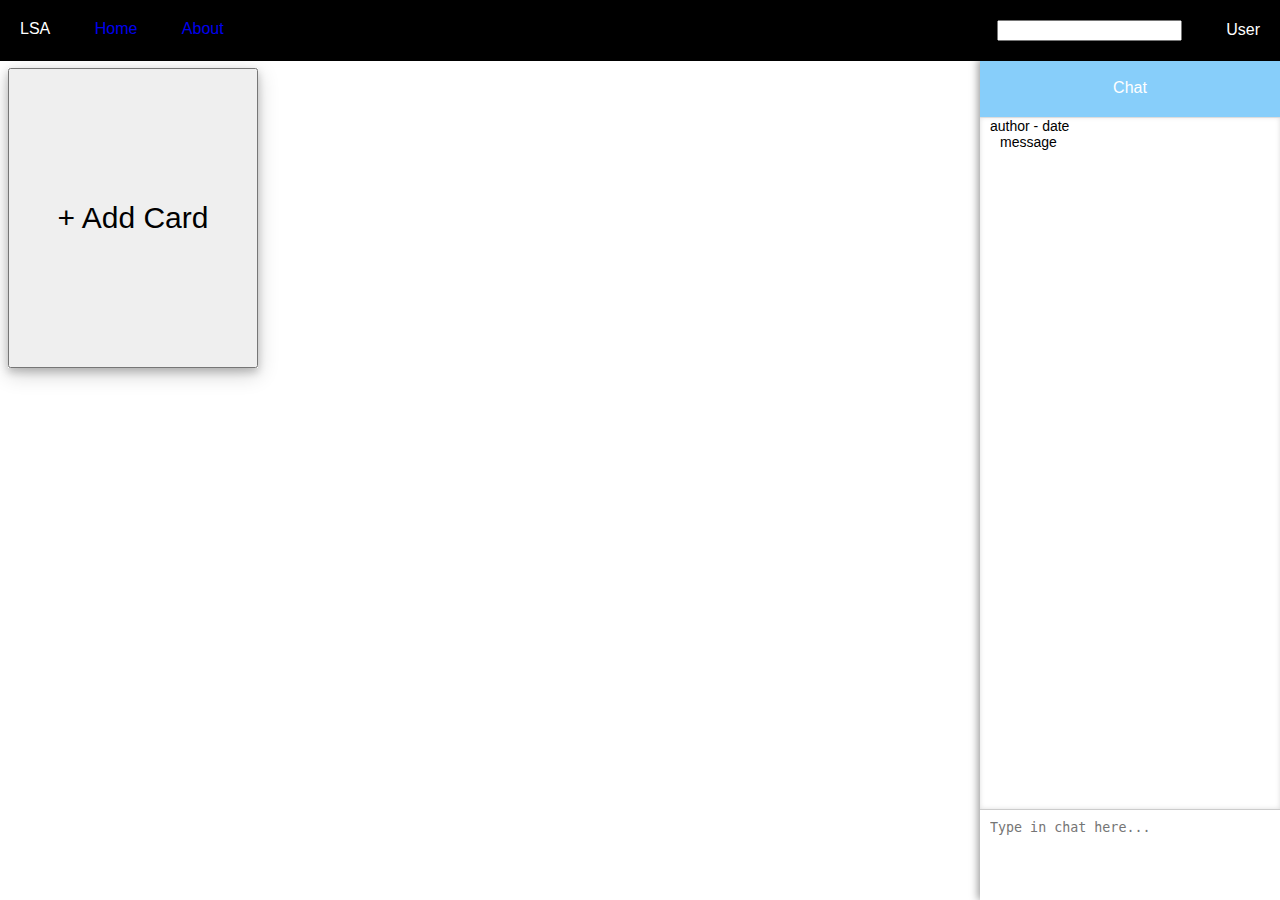
==== index.html @ 704b9f63 "cleaned up code" ====
<!DOCTYPE html>
<html lang="en">
<head>
    <meta charset="UTF-8">
    <title>Lazy Student App</title>
    <link rel="stylesheet" href="css/style.css">
    <script src="https://ajax.googleapis.com/ajax/libs/jquery/2.2.4/jquery.min.js"></script>
</head>
<body>

<!-- Navigation Bar !-->

<nav id="nav">
    <div>LSA</div>
    <div><a href="index.html">Home</a></div>
    <div><a href="about.html">About</a></div>
    <div id="nav_right">
        <div id="searchbar">
            <input></input>
        </div>
        <div id="user">User</div>
    </div>
</nav>

<!-- Main Container !-->

<div id="main_container">
    <div class="preview">
        <button id="add_card_btn">+ Add Card</button>
    </div>
</div>

<!-- Edit Card !-->

<div class="card hide" id="edit_card">
    <p class="card_date">Author on mm-dd-YYYY</p>
    <button class="cancel_button">X</button>
    <p class="title">
        <input id="new_card_title" placeholder="put title here..."></input>
    </p>
    <div class="card-tags">
        <ul>
            <li>Homework</li>
            <li>Science</li>
            <li>PE</li>
        </ul>
    </div>
    <div class="text_content_container">
        <textarea class="text_area" id="new_card_notes" placeholder="put notes here..."></textarea>
    </div>
    <button class="upload_button">UPLOAD FILE</button>
    <button id="save_button">Save</button>
</div>

<!-- Normal Card !-->

<div class="card hide">
    <p class="card_date">Author on mm-dd-YYYY</p>
    <button class="cancel_button">X</button>
    <p class="title">title</p>
    <div class="card-tags">
        <ul>
            <li>Homework</li>
            <li>Science</li>
            <li>PE</li>
        </ul>
    </div>
    <p class="text_content_container">
        text content
    </p>
    <div class="thumbnails-container">
        <div class="thumbnail"><img src="http://dummyimage.com/100x100/87CEFA/fff"></div>
        <div class="thumbnail"><img src="http://dummyimage.com/100x100/87CEFA/fff"></div>
        <div class="thumbnail"><img src="http://dummyimage.com/100x100/87CEFA/fff"></div>
        <div class="thumbnail"><img src="http://dummyimage.com/100x100/87CEFA/fff"></div>
        <div class="thumbnail"><img src="http://dummyimage.com/100x100/87CEFA/fff"></div>
        <div class="thumbnail"><img src="http://dummyimage.com/100x100/87CEFA/fff"></div>
        <div class="thumbnail"><img src="http://dummyimage.com/100x100/87CEFA/fff"></div>
    </div>
    <button class="download_button">Download</button>
</div>

<!-- Chat Side Bar !-->

<div id="chat_container" class="">
    <p id="chat_title">Chat</p>
    <div id="chat_middle_container">

        <div class="chat_message_container">
            <div class="chat_message_info">
                author - date
            </div>
            <div class="chat_message">
                message
            </div>
        </div>

    </div>

    <div id="chat_bottom_container">
        <div id="chat_textbox">
            <textarea id="chat_text_area" placeholder="Type in chat here..."></textarea>
        </div>
    </div>
</div>

<!--

<div class="preview hide">
    <p class="title">title</p>
    <div class="card-tags">
        <ul>
            <li>Homework</li>
            <li>Science</li>
            <li>PE</li>
        </ul>
    </div>
    <img src="http://dummyimage.com/250x220/87CEFA/fff">
    <div class="preview_date">mm-dd-yyyy</div>
</div>

!-->

<script src="script/javascript.js"></script>

</body>
</html>
---- css/style.css ----
a:link {
    text-decoration: none;
}

body {
    font-family: Arial;
    margin: 0;
}

.hide {
    display: none !important;
}

/* Navigation Bar */

nav {
    position: fixed;
    top: 0px;
    right: 0px;
    left: 0px;
    background-color: black;
    color: white;
    z-index: 10;
}

nav div {
    display: inline-block;
    padding: 20px;
    text-align: center;
}

#nav_right {
    float: right;
    padding: 0;
    margin: 0;
}

#searchbar {

}

#user {

}

nav div a:visited {
    color: white;
}

/* Main Container */

#main_container {
    margin-top: 61px;
    margin-right: 300px;
    padding: 0 5px;
}

#add_card_btn {
    width: 250px;
    height: 300px;
    outline: none;
    font-size: 30px;
}

/* Preview Card */

.preview {
    position: relative;
    display: inline-block;
    width: 250px;
    height: 300px;
    margin: 7px 3px;
    vertical-align: top;
    background-color: white;
    box-shadow: 0 4px 8px rgba(0, 0, 0, 0.2), 0 6px 20px rgba(0, 0, 0, 0.19);
    -moz-box-shadow: 0 4px 8px rgba(0, 0, 0, 0.2), 0 6px 20px rgba(0, 0, 0, 0.19);
    -webkit-box-shadow: 0 4px 8px rgba(0, 0, 0, 0.2), 0 6px 20px rgba(0, 0, 0, 0.19);
}

.preview_date {
    position: absolute;
    right: 0;
    bottom: 0;
    padding: 5px;
    background-color: rgba(0,0,0,0.2);
    color: #FFF;
}

.preview img {
    text-align: center;
    width: 250px;
    height: 220px;
}

/* Shared Card Properties */

.title {
    text-align: center;
    margin: 0;
    padding: 3px 0px;
    font-weight: bold;
    background-color: #e8e8e8;
}

.card-tags {
    display: inline-block;
    margin-top: 3px;
}

.card-tags ul {
    list-style-type: none;
    margin: 0;
    padding: 0;
}

.card-tags li {
    float: left;
    margin: 1px;
    padding: 5px 7px;
    background-color: #87CEFA;
    border-radius: 10px;
    color: white;
    box-shadow: 0 2px 4px rgba(0, 0, 0, 0.2);
    -moz-box-shadow: 0 2px 4px rgba(0, 0, 0, 0.2);
    -webkit-box-shadow: 0 2px 4px rgba(0, 0, 0, 0.2);
}

/* Edit Card & Normal Card */

.card {
    position: fixed;
    left: 50%;
    top: 50%;
    transform: translate(-50%, -50%);
    width: 500px;
    height: 600px;
    box-shadow: 0 4px 8px rgba(0, 0, 0, 0.2), 0 6px 20px rgba(0, 0, 0, 0.19);
    -moz-box-shadow: 0 4px 8px rgba(0, 0, 0, 0.2), 0 6px 20px rgba(0, 0, 0, 0.19);
    -webkit-box-shadow: 0 4px 8px rgba(0, 0, 0, 0.2), 0 6px 20px rgba(0, 0, 0, 0.19);
    background-color: #FFF;
    z-index: 10;
}

.card_date {
    text-align: right;
    margin: 0 25px 0 0 ;
    padding: 1px;
    background-color: #e8e8e8;
}

.text_content_container {
    margin: 0;
    padding: 10px;
    height: 300px;
    background: white;
    border: 1px solid #DDD;
    box-shadow: 0 0 5px #DDD inset;
    -moz-box-shadow: 0 0 5px #DDD inset;
    -webkit-box-shadow: 0 0 5px #DDD inset;
    color: #666;
}

.cancel_button {
    position: absolute;
    right: 0;
    top: 0;
    background-color: white;
    outline: none;
}

/* Edit Card */

.text_area {
    resize: none;
    padding: 0;
    width: 100%;
    height: 100%;
    border: 0;
    outline: none;
}

.upload_button {
    margin: 20px;
    padding: 10px 100px;
    outline: none;
    text-align: center;
}

#save_button {
    position: absolute;
    right: 25px;
    bottom: 25px;
    margin: 0;
    padding: 5px 50px;
    background-color: white;
    outline: none;
}

/* Normal Card */

.thumbnails-container {
    overflow-x: scroll;
    white-space: nowrap;
}

.thumbnail {
    display: inline-block;
    width: 100px;
    height: 100px;
    background-color: gray;
}

.download_button {
    position: absolute;
    right: 25px;
    bottom: 25px;
    margin: 0;
    padding: 5px;
    background-color: white;
    outline: none;
}

/* Chat Side Bar */

#chat_container {
    display: flex;
    flex-direction: column;
    position: fixed;
    right: 0;
    bottom: 0;
    top: 59px;
    width: 300px;
    box-shadow: -2px 0 8px rgba(0, 0, 0, 0.4);
    -moz-box-shadow: -2px 0 8px rgba(0, 0, 0, 0.4);
    -webkit-box-shadow: -2px 0 8px rgba(0, 0, 0, 0.4);
}

#chat_title {
    text-align: center;
    color: white;
    background-color: #87CEFA;
    margin: 0;
    padding: 20px;
}

#chat_middle_container {
    overflow-y: scroll;
    white-space: nowrap;
    flex: 1;
    background-color: white;
    box-shadow: 0 0 5px #DDD inset;
    -moz-box-shadow: 0 0 5px #DDD inset;
    -webkit-box-shadow: 0 0 5px #DDD inset;
}

.chat_message_container {
    height: 50px;
    border-top: 1px solid #DDD;
    margin: 0;
    padding: 0 10px;
    font-size: 14px;
}

.chat_message_info {
    margin: 0;
    padding: 0;
}

.chat_message {
    margin: 0;
    padding-left: 10px;
}

#chat_bottom_container {
    background-color: white;
    border-top: 1px solid #CCC;
    padding: 10px;
}

#chat_textbox {
    height: 70px;
}

#chat_text_area {
    resize: none;
    padding: 0;
    width: 100%;
    height: 100%;
    border: 0;
    outline: none;
}
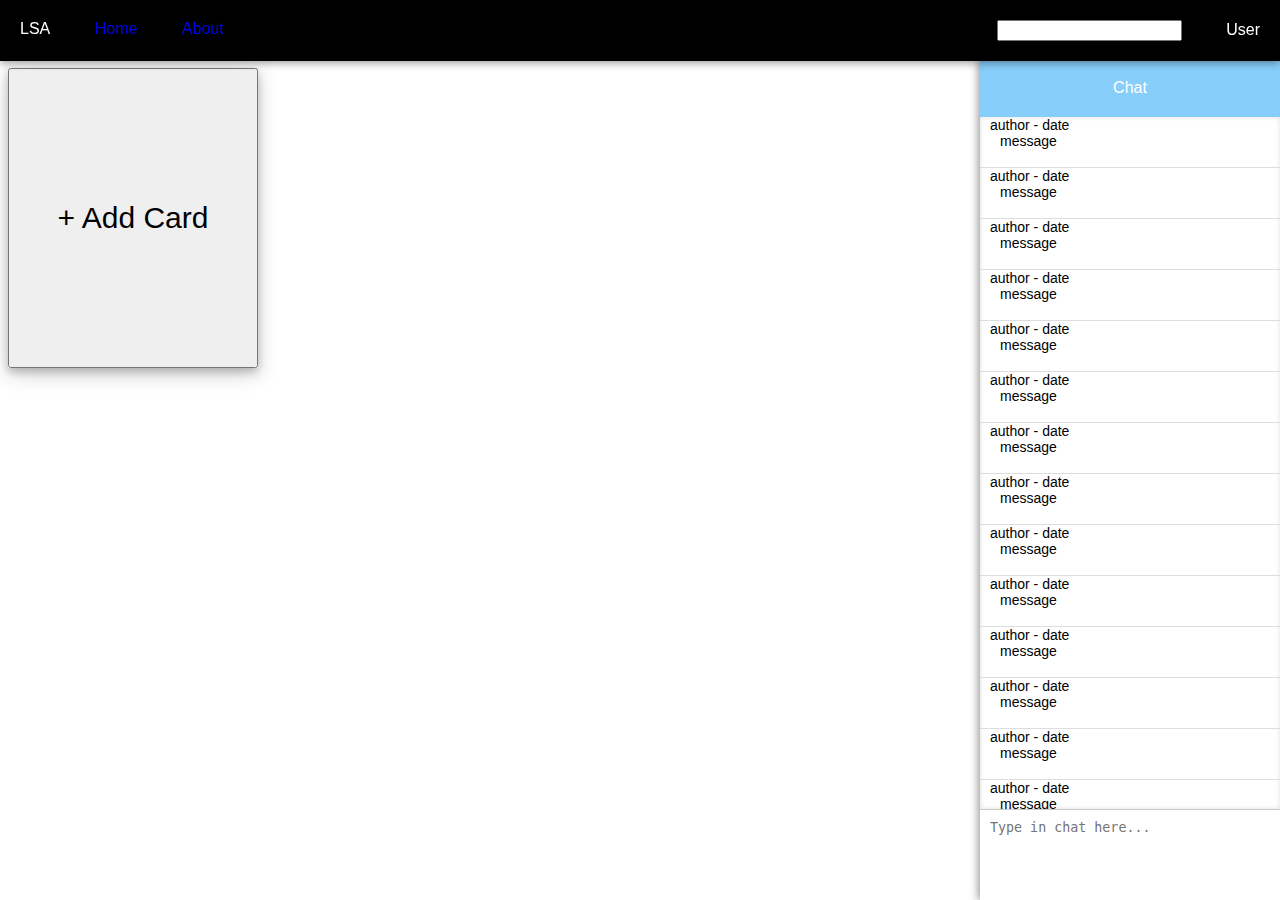
==== commit 047297ee: "added title to preview cards" ====
--- a/index.html
+++ b/index.html
@@ -94,6 +94,27 @@
                 message
             </div>
         </div>
+        
+        <div class="chat_message_container"><div class="chat_message_info">author - date</div><div class="chat_message">message</div></div>
+        <div class="chat_message_container"><div class="chat_message_info">author - date</div><div class="chat_message">message</div></div>
+        <div class="chat_message_container"><div class="chat_message_info">author - date</div><div class="chat_message">message</div></div>
+        <div class="chat_message_container"><div class="chat_message_info">author - date</div><div class="chat_message">message</div></div>
+        <div class="chat_message_container"><div class="chat_message_info">author - date</div><div class="chat_message">message</div></div>
+        <div class="chat_message_container"><div class="chat_message_info">author - date</div><div class="chat_message">message</div></div>
+        <div class="chat_message_container"><div class="chat_message_info">author - date</div><div class="chat_message">message</div></div>
+        <div class="chat_message_container"><div class="chat_message_info">author - date</div><div class="chat_message">message</div></div>
+        <div class="chat_message_container"><div class="chat_message_info">author - date</div><div class="chat_message">message</div></div>
+        <div class="chat_message_container"><div class="chat_message_info">author - date</div><div class="chat_message">message</div></div>
+        <div class="chat_message_container"><div class="chat_message_info">author - date</div><div class="chat_message">message</div></div>
+        <div class="chat_message_container"><div class="chat_message_info">author - date</div><div class="chat_message">message</div></div>
+        <div class="chat_message_container"><div class="chat_message_info">author - date</div><div class="chat_message">message</div></div>
+        <div class="chat_message_container"><div class="chat_message_info">author - date</div><div class="chat_message">message</div></div>
+        <div class="chat_message_container"><div class="chat_message_info">author - date</div><div class="chat_message">message</div></div>
+        <div class="chat_message_container"><div class="chat_message_info">author - date</div><div class="chat_message">message</div></div>
+        <div class="chat_message_container"><div class="chat_message_info">author - date</div><div class="chat_message">message</div></div>
+        <div class="chat_message_container"><div class="chat_message_info">author - date</div><div class="chat_message">message</div></div>
+        <div class="chat_message_container"><div class="chat_message_info">author - date</div><div class="chat_message">message</div></div>
+        <div class="chat_message_container"><div class="chat_message_info">author - date</div><div class="chat_message">message</div></div>
 
     </div>
 
--- a/css/style.css
+++ b/css/style.css
@@ -21,6 +21,9 @@
     background-color: black;
     color: white;
     z-index: 10;
+    box-shadow: 0 2px 8px rgba(0, 0, 0, 0.4);
+    -moz-box-shadow: 0 2px 8px rgba(0, 0, 0, 0.4);
+    -webkit-box-shadow: 0 2px 8px rgba(0, 0, 0, 0.4);
 }
 
 nav div {
@@ -255,7 +258,7 @@
 
 .chat_message_container {
     height: 50px;
-    border-top: 1px solid #DDD;
+    border-bottom: 1px solid #DDD;
     margin: 0;
     padding: 0 10px;
     font-size: 14px;
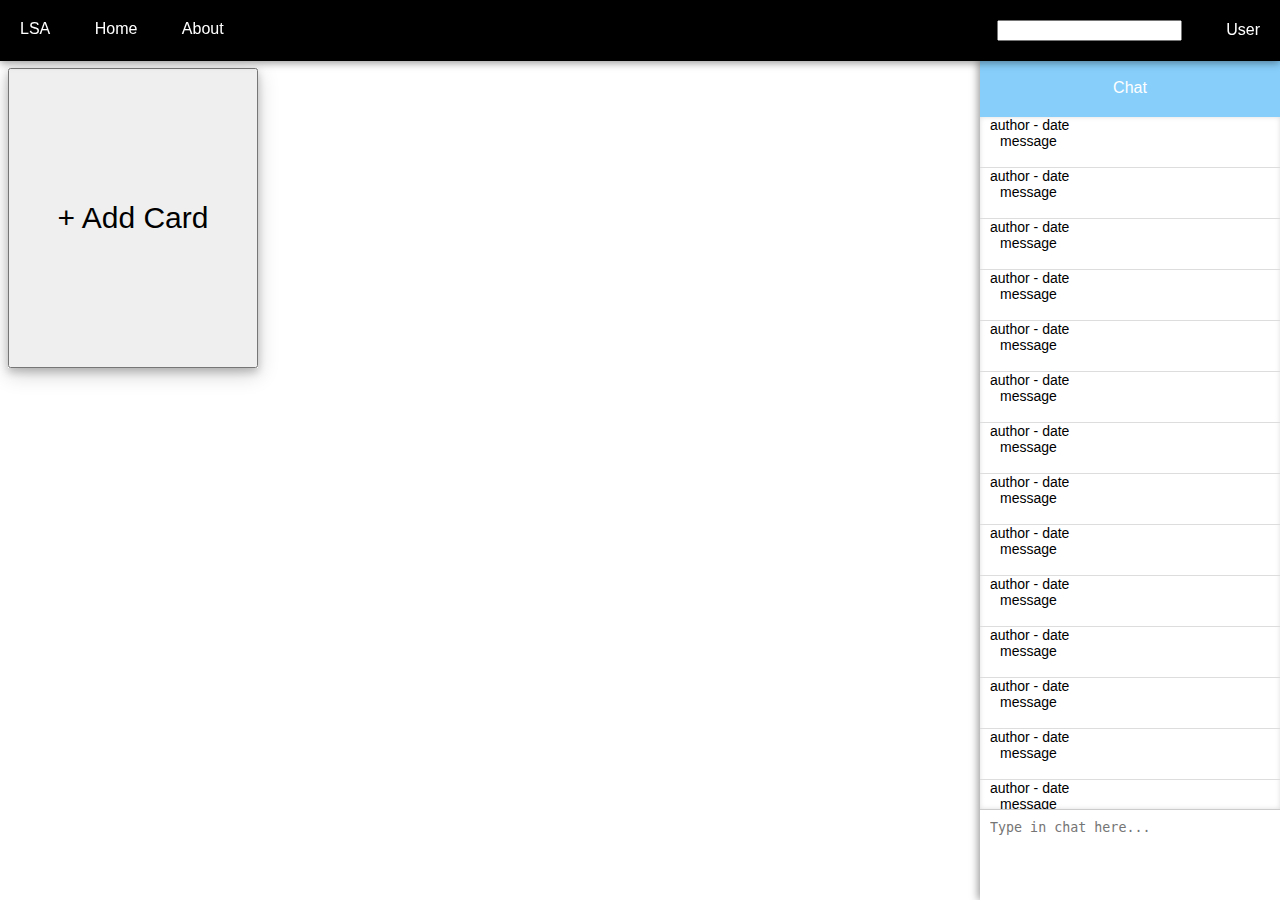
==== commit a72d9fce: "added tagging feature" ====
--- a/index.html
+++ b/index.html
@@ -36,13 +36,14 @@
     <p class="card_date">Author on mm-dd-YYYY</p>
     <button class="cancel_button">X</button>
     <p class="title">
-        <input id="new_card_title" placeholder="put title here..."></input>
+        <input id="new_card_title" placeholder="put title here...">
     </p>
     <div class="card-tags">
         <ul>
-            <li>Homework</li>
-            <li>Science</li>
-            <li>PE</li>
+            <div id="temp_tags"></div>
+            <li>
+                <input id="new_tag" placeholder="put tag here...">
+            </li>
         </ul>
     </div>
     <div class="text_content_container">
--- a/css/style.css
+++ b/css/style.css
@@ -1,10 +1,11 @@
+html, body {
+    font-family: Arial;
+    margin: 0;
+    padding: 0;
+}
+
 a:link {
     text-decoration: none;
-}
-
-body {
-    font-family: Arial;
-    margin: 0;
 }
 
 .hide {
@@ -44,6 +45,10 @@
 
 #user {
 
+}
+
+nav div a:link {
+    color: white;
 }
 
 nav div a:visited {
@@ -110,6 +115,12 @@
     margin-top: 3px;
 }
 
+.card-tags div {
+    display: inline;
+    margin: 0;
+    padding: 0;
+}
+
 .card-tags ul {
     list-style-type: none;
     margin: 0;
@@ -126,6 +137,10 @@
     box-shadow: 0 2px 4px rgba(0, 0, 0, 0.2);
     -moz-box-shadow: 0 2px 4px rgba(0, 0, 0, 0.2);
     -webkit-box-shadow: 0 2px 4px rgba(0, 0, 0, 0.2);
+}
+
+.temp_tag:hover {
+    background-color: #0059b3;
 }
 
 /* Edit Card & Normal Card */
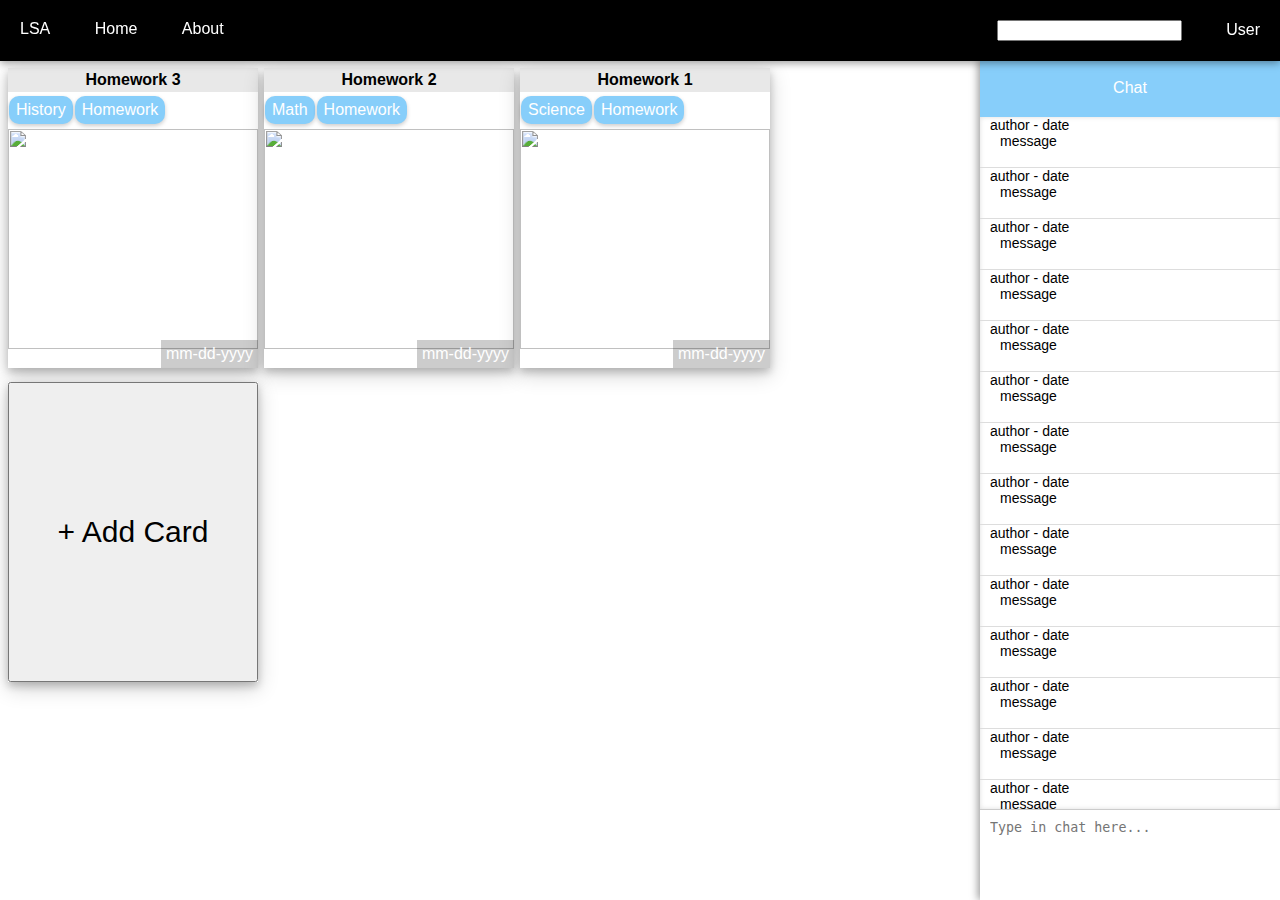
==== commit 33e61883: "Add preset cards and cleaned up code" ====
--- a/index.html
+++ b/index.html
@@ -15,9 +15,7 @@
     <div><a href="index.html">Home</a></div>
     <div><a href="about.html">About</a></div>
     <div id="nav_right">
-        <div id="searchbar">
-            <input></input>
-        </div>
+        <div id="searchbar"><input></div>
         <div id="user">User</div>
     </div>
 </nav>
@@ -55,19 +53,14 @@
 
 <!-- Normal Card !-->
 
-<div class="card hide">
+<div class="card hide" id="normal_card">
     <p class="card_date">Author on mm-dd-YYYY</p>
     <button class="cancel_button">X</button>
-    <p class="title">title</p>
+    <p class="title"></p>
     <div class="card-tags">
-        <ul>
-            <li>Homework</li>
-            <li>Science</li>
-            <li>PE</li>
-        </ul>
+        <ul></ul>
     </div>
     <p class="text_content_container">
-        text content
     </p>
     <div class="thumbnails-container">
         <div class="thumbnail"><img src="http://dummyimage.com/100x100/87CEFA/fff"></div>
--- a/css/style.css
+++ b/css/style.css
@@ -83,6 +83,18 @@
     box-shadow: 0 4px 8px rgba(0, 0, 0, 0.2), 0 6px 20px rgba(0, 0, 0, 0.19);
     -moz-box-shadow: 0 4px 8px rgba(0, 0, 0, 0.2), 0 6px 20px rgba(0, 0, 0, 0.19);
     -webkit-box-shadow: 0 4px 8px rgba(0, 0, 0, 0.2), 0 6px 20px rgba(0, 0, 0, 0.19);
+}
+
+.preview:hover {
+    box-shadow: 0 4px 8px rgba(0, 0, 0, 0.5), 0 6px 20px rgba(0, 0, 0, 0.49);
+    -moz-box-shadow: 0 4px 8px rgba(0, 0, 0, 0.5), 0 6px 20px rgba(0, 0, 0, 0.49);
+    -webkit-box-shadow: 0 4px 8px rgba(0, 0, 0, 0.5), 0 6px 20px rgba(0, 0, 0, 0.49);
+}
+
+.preview:active {
+    box-shadow: 0 4px 8px rgba(0, 0, 0, 0.7), 0 6px 20px rgba(0, 0, 0, 0.65);
+    -moz-box-shadow: 0 4px 8px rgba(0, 0, 0, 0.7), 0 6px 20px rgba(0, 0, 0, 0.65);
+    -webkit-box-shadow: 0 4px 8px rgba(0, 0, 0, 0.7), 0 6px 20px rgba(0, 0, 0, 0.65);
 }
 
 .preview_date {
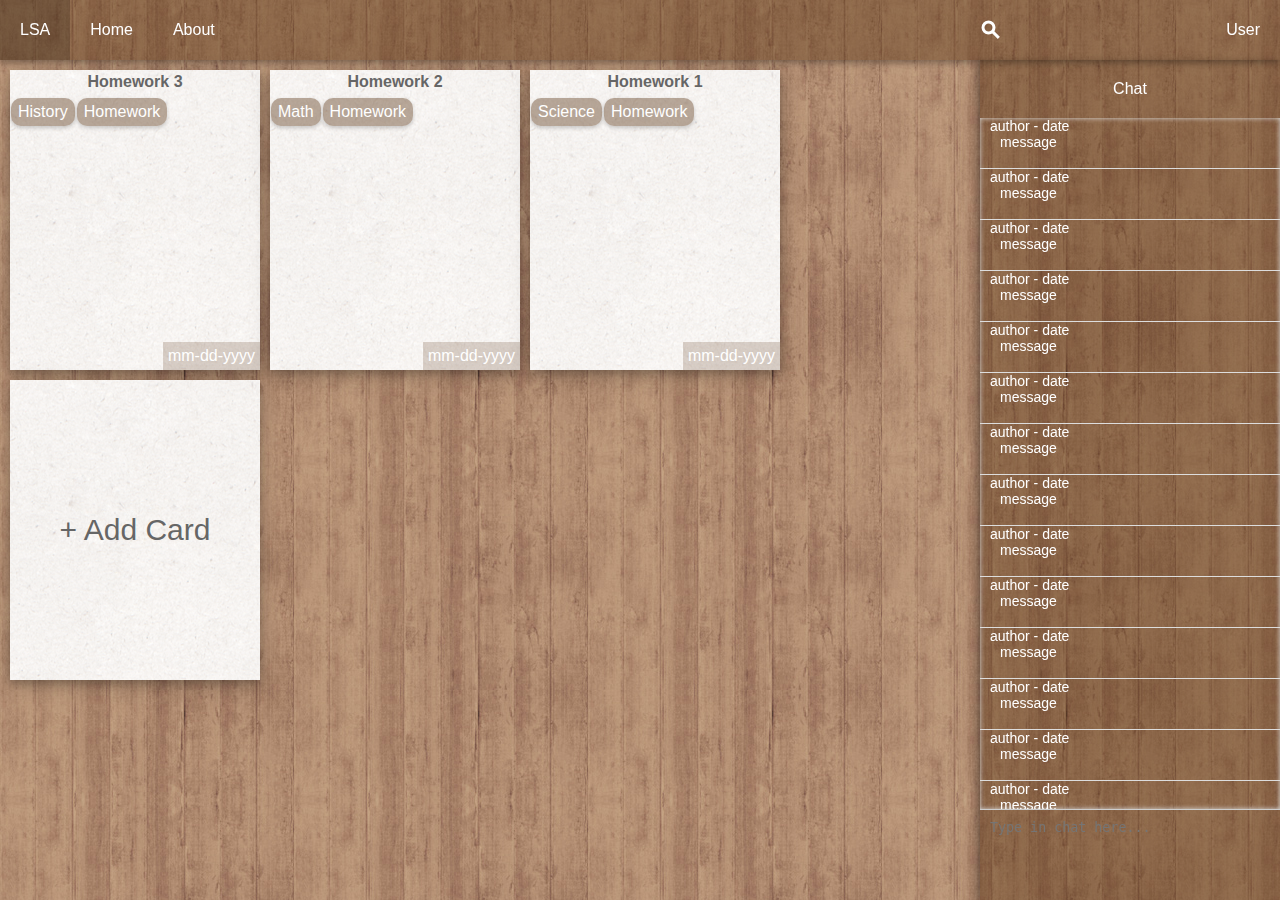
==== commit 87690bf2: "beautify the website" ====
--- a/index.html
+++ b/index.html
@@ -11,13 +11,11 @@
 <!-- Navigation Bar !-->
 
 <nav id="nav">
-    <div>LSA</div>
-    <div><a href="index.html">Home</a></div>
-    <div><a href="about.html">About</a></div>
-    <div id="nav_right">
-        <div id="searchbar"><input></div>
-        <div id="user">User</div>
-    </div>
+    <a class="nav_left nav_item" href="index.html">LSA</a>
+    <a class="nav_left nav_item" href="index.html">Home</a>
+    <a class="nav_left nav_item" href="about.html">About</a>
+    <div class="nav_right nav_item" id="user">User</div>
+    <input class="nav_right nav_item" id="searchbar">
 </nav>
 
 <!-- Main Container !-->
@@ -39,16 +37,14 @@
     <div class="card-tags">
         <ul>
             <div id="temp_tags"></div>
-            <li>
-                <input id="new_tag" placeholder="put tag here...">
-            </li>
+            <li><input id="new_tag" placeholder="put tag here..."></li>
         </ul>
     </div>
     <div class="text_content_container">
         <textarea class="text_area" id="new_card_notes" placeholder="put notes here..."></textarea>
     </div>
     <button class="upload_button">UPLOAD FILE</button>
-    <button id="save_button">Save</button>
+    <button class="save_button">Save</button>
 </div>
 
 <!-- Normal Card !-->
@@ -57,19 +53,15 @@
     <p class="card_date">Author on mm-dd-YYYY</p>
     <button class="cancel_button">X</button>
     <p class="title"></p>
-    <div class="card-tags">
-        <ul></ul>
-    </div>
-    <p class="text_content_container">
-    </p>
+    <div class="card-tags"><ul></ul></div>
+    <p class="text_content_container"></p>
     <div class="thumbnails-container">
-        <div class="thumbnail"><img src="http://dummyimage.com/100x100/87CEFA/fff"></div>
-        <div class="thumbnail"><img src="http://dummyimage.com/100x100/87CEFA/fff"></div>
-        <div class="thumbnail"><img src="http://dummyimage.com/100x100/87CEFA/fff"></div>
-        <div class="thumbnail"><img src="http://dummyimage.com/100x100/87CEFA/fff"></div>
-        <div class="thumbnail"><img src="http://dummyimage.com/100x100/87CEFA/fff"></div>
-        <div class="thumbnail"><img src="http://dummyimage.com/100x100/87CEFA/fff"></div>
-        <div class="thumbnail"><img src="http://dummyimage.com/100x100/87CEFA/fff"></div>
+        <div class="thumbnail"></div>
+        <div class="thumbnail"></div>
+        <div class="thumbnail"></div>
+        <div class="thumbnail"></div>
+        <div class="thumbnail"></div>
+        <div class="thumbnail"></div>
     </div>
     <button class="download_button">Download</button>
 </div>
--- a/css/style.css
+++ b/css/style.css
@@ -2,6 +2,7 @@
     font-family: Arial;
     margin: 0;
     padding: 0;
+    background: #fff url("../img/wood.jpg");
 }
 
 a:link {
@@ -10,6 +11,19 @@
 
 .hide {
     display: none !important;
+}
+
+button {
+    outline: none;
+    color: #666;
+    border: 1px solid #AAA;
+}
+
+button:hover {
+    background: rgba(86, 47, 14, 0.4);
+}
+
+button:active {
 }
 
 /* Navigation Bar */
@@ -19,7 +33,7 @@
     top: 0px;
     right: 0px;
     left: 0px;
-    background-color: black;
+    background: rgba(86, 47, 14, 0.4);
     color: white;
     z-index: 10;
     box-shadow: 0 2px 8px rgba(0, 0, 0, 0.4);
@@ -27,40 +41,49 @@
     -webkit-box-shadow: 0 2px 8px rgba(0, 0, 0, 0.4);
 }
 
-nav div {
+.nav_left {
+    float: left;
+}
+
+.nav_right {
+    float: right;
+}
+
+.nav_item {
     display: inline-block;
-    padding: 20px;
-    text-align: center;
-}
-
-#nav_right {
-    float: right;
-    padding: 0;
-    margin: 0;
+    padding: 0 20px;
+    height: 60px;
+    line-height: 60px;
+    color: white;
+}
+
+.nav_item:hover {
+    background: rgba(0, 0, 0, 0.2);
+}
+
+#searchbar:hover {
+    background: rgba(0, 0, 0, 0.2) url("../img/search.png") no-repeat left 12px center;
 }
 
 #searchbar {
-
+    background: url("../img/search.png") no-repeat left 12px center;
+    border: 0;
+    outline: none;
+    padding-left: 40px;
 }
 
 #user {
 
 }
 
-nav div a:link {
-    color: white;
-}
-
-nav div a:visited {
-    color: white;
-}
-
 /* Main Container */
 
 #main_container {
-    margin-top: 61px;
+    display: flex;
+    flex-flow: row wrap;
+    margin-top: 60px;
     margin-right: 300px;
-    padding: 0 5px;
+    padding: 5px;
 }
 
 #add_card_btn {
@@ -68,18 +91,20 @@
     height: 300px;
     outline: none;
     font-size: 30px;
+    background: transparent;
+    border: 0;
+    color: #666;
 }
 
 /* Preview Card */
 
 .preview {
     position: relative;
-    display: inline-block;
     width: 250px;
     height: 300px;
-    margin: 7px 3px;
-    vertical-align: top;
-    background-color: white;
+    margin: 5px;
+    color: #666;
+    background: white url("../img/ricepaper2.png");
     box-shadow: 0 4px 8px rgba(0, 0, 0, 0.2), 0 6px 20px rgba(0, 0, 0, 0.19);
     -moz-box-shadow: 0 4px 8px rgba(0, 0, 0, 0.2), 0 6px 20px rgba(0, 0, 0, 0.19);
     -webkit-box-shadow: 0 4px 8px rgba(0, 0, 0, 0.2), 0 6px 20px rgba(0, 0, 0, 0.19);
@@ -102,7 +127,7 @@
     right: 0;
     bottom: 0;
     padding: 5px;
-    background-color: rgba(0,0,0,0.2);
+    background: rgba(86, 47, 14, 0.2);
     color: #FFF;
 }
 
@@ -119,7 +144,6 @@
     margin: 0;
     padding: 3px 0px;
     font-weight: bold;
-    background-color: #e8e8e8;
 }
 
 .card-tags {
@@ -143,7 +167,7 @@
     float: left;
     margin: 1px;
     padding: 5px 7px;
-    background-color: #87CEFA;
+    background: rgba(86, 47, 14, 0.4);
     border-radius: 10px;
     color: white;
     box-shadow: 0 2px 4px rgba(0, 0, 0, 0.2);
@@ -152,7 +176,7 @@
 }
 
 .temp_tag:hover {
-    background-color: #0059b3;
+    background: rgba(86, 47, 14, 0.8);
 }
 
 /* Edit Card & Normal Card */
@@ -164,10 +188,11 @@
     transform: translate(-50%, -50%);
     width: 500px;
     height: 600px;
+    color: #666;
     box-shadow: 0 4px 8px rgba(0, 0, 0, 0.2), 0 6px 20px rgba(0, 0, 0, 0.19);
     -moz-box-shadow: 0 4px 8px rgba(0, 0, 0, 0.2), 0 6px 20px rgba(0, 0, 0, 0.19);
     -webkit-box-shadow: 0 4px 8px rgba(0, 0, 0, 0.2), 0 6px 20px rgba(0, 0, 0, 0.19);
-    background-color: #FFF;
+    background: white url("../img/ricepaper2.png");
     z-index: 10;
 }
 
@@ -175,14 +200,13 @@
     text-align: right;
     margin: 0 25px 0 0 ;
     padding: 1px;
-    background-color: #e8e8e8;
 }
 
 .text_content_container {
     margin: 0;
     padding: 10px;
     height: 300px;
-    background: white;
+    background: transparent;
     border: 1px solid #DDD;
     box-shadow: 0 0 5px #DDD inset;
     -moz-box-shadow: 0 0 5px #DDD inset;
@@ -194,8 +218,7 @@
     position: absolute;
     right: 0;
     top: 0;
-    background-color: white;
-    outline: none;
+    background: white;
 }
 
 /* Edit Card */
@@ -207,23 +230,59 @@
     height: 100%;
     border: 0;
     outline: none;
+    background: transparent;
+    color: #666;
+    font-size: 16px;
+}
+
+#new_card_title, #new_tag {
+    border: 0;
+    outline: none;
+    background: transparent;
+    font-size: 16px;
+    text-align: center;
+}
+
+#new_card_title {
+    color: #666;
+    width: 90%;
+}
+
+#new_tag {
+    color: white;
+    width: 100px;
+}
+
+#new_tag::-webkit-input-placeholder {
+   color: #DDD;
+}
+
+#new_tag:-moz-placeholder {
+   color: #DDD;  
+}
+
+#new_tag::-moz-placeholder {
+   color: #DDD;  
+}
+
+#new_tag:-ms-input-placeholder {  
+   color: #DDD;  
 }
 
 .upload_button {
-    margin: 20px;
+    display: block;
+    margin: 20px auto;
     padding: 10px 100px;
-    outline: none;
-    text-align: center;
-}
-
-#save_button {
+    text-align: center;
+}
+
+.save_button {
     position: absolute;
     right: 25px;
     bottom: 25px;
     margin: 0;
     padding: 5px 50px;
-    background-color: white;
-    outline: none;
+    background: white;
 }
 
 /* Normal Card */
@@ -237,7 +296,7 @@
     display: inline-block;
     width: 100px;
     height: 100px;
-    background-color: gray;
+    background: rgba(86, 47, 14, 0.4);
 }
 
 .download_button {
@@ -246,8 +305,7 @@
     bottom: 25px;
     margin: 0;
     padding: 5px;
-    background-color: white;
-    outline: none;
+    background: white;
 }
 
 /* Chat Side Bar */
@@ -258,17 +316,17 @@
     position: fixed;
     right: 0;
     bottom: 0;
-    top: 59px;
+    top: 60px;
     width: 300px;
-    box-shadow: -2px 0 8px rgba(0, 0, 0, 0.4);
-    -moz-box-shadow: -2px 0 8px rgba(0, 0, 0, 0.4);
-    -webkit-box-shadow: -2px 0 8px rgba(0, 0, 0, 0.4);
+    color: white;
+    background: rgba(86, 47, 14, 0.4);
+    box-shadow: -2px px 8px rgba(0, 0, 0, 0.4);
+    -moz-box-shadow: -2px 2px 8px rgba(0, 0, 0, 0.4);
+    -webkit-box-shadow: -2px 2px 8px rgba(0, 0, 0, 0.4);
 }
 
 #chat_title {
     text-align: center;
-    color: white;
-    background-color: #87CEFA;
     margin: 0;
     padding: 20px;
 }
@@ -277,7 +335,6 @@
     overflow-y: scroll;
     white-space: nowrap;
     flex: 1;
-    background-color: white;
     box-shadow: 0 0 5px #DDD inset;
     -moz-box-shadow: 0 0 5px #DDD inset;
     -webkit-box-shadow: 0 0 5px #DDD inset;
@@ -302,7 +359,6 @@
 }
 
 #chat_bottom_container {
-    background-color: white;
     border-top: 1px solid #CCC;
     padding: 10px;
 }
@@ -312,6 +368,8 @@
 }
 
 #chat_text_area {
+    background: transparent;
+    color: white;
     resize: none;
     padding: 0;
     width: 100%;
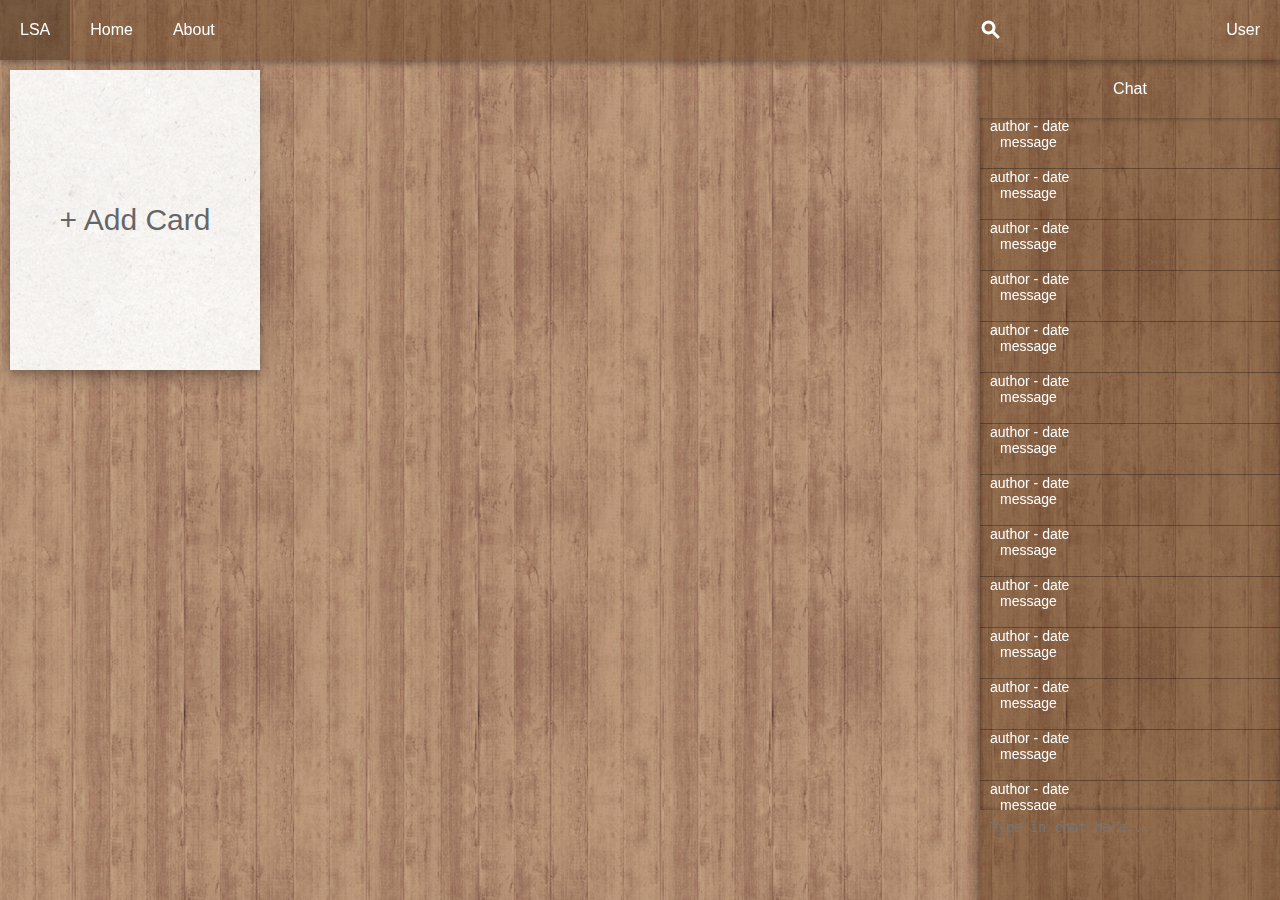
==== commit deaaf72d: "implemented POST, GET, DELETE, and PATCH" ====
--- a/index.html
+++ b/index.html
@@ -63,6 +63,8 @@
         <div class="thumbnail"></div>
         <div class="thumbnail"></div>
     </div>
+    <button class="delete_button">Delete Card</button>
+    <button class="edit_button">Edit Card</button>
     <button class="download_button">Download</button>
 </div>
 
@@ -111,23 +113,6 @@
     </div>
 </div>
 
-<!--
-
-<div class="preview hide">
-    <p class="title">title</p>
-    <div class="card-tags">
-        <ul>
-            <li>Homework</li>
-            <li>Science</li>
-            <li>PE</li>
-        </ul>
-    </div>
-    <img src="http://dummyimage.com/250x220/87CEFA/fff">
-    <div class="preview_date">mm-dd-yyyy</div>
-</div>
-
-!-->
-
 <script src="script/javascript.js"></script>
 
 </body>
--- a/css/style.css
+++ b/css/style.css
@@ -2,6 +2,9 @@
     font-family: Arial;
     margin: 0;
     padding: 0;
+}
+
+body {
     background: #fff url("../img/wood.jpg");
 }
 
@@ -30,9 +33,9 @@
 
 nav {
     position: fixed;
-    top: 0px;
-    right: 0px;
-    left: 0px;
+    top: 0;
+    right: 0;
+    left: 0;
     background: rgba(86, 47, 14, 0.4);
     color: white;
     z-index: 10;
@@ -142,7 +145,7 @@
 .title {
     text-align: center;
     margin: 0;
-    padding: 3px 0px;
+    padding: 3px 0;
     font-weight: bold;
 }
 
@@ -297,6 +300,24 @@
     width: 100px;
     height: 100px;
     background: rgba(86, 47, 14, 0.4);
+}
+
+.delete_button {
+    position: absolute;
+    left: 25px;
+    bottom: 25px;
+    margin: 0;
+    padding: 5px;
+    background: white;
+}
+
+.edit_button {
+    position: absolute;
+    left: 120px;
+    bottom: 25px;
+    margin: 0;
+    padding: 5px;
+    background: white;
 }
 
 .download_button {
@@ -320,7 +341,7 @@
     width: 300px;
     color: white;
     background: rgba(86, 47, 14, 0.4);
-    box-shadow: -2px px 8px rgba(0, 0, 0, 0.4);
+    box-shadow: -2px 2px 8px rgba(0, 0, 0, 0.4);
     -moz-box-shadow: -2px 2px 8px rgba(0, 0, 0, 0.4);
     -webkit-box-shadow: -2px 2px 8px rgba(0, 0, 0, 0.4);
 }
@@ -335,14 +356,14 @@
     overflow-y: scroll;
     white-space: nowrap;
     flex: 1;
-    box-shadow: 0 0 5px #DDD inset;
-    -moz-box-shadow: 0 0 5px #DDD inset;
-    -webkit-box-shadow: 0 0 5px #DDD inset;
+    box-shadow: 0 0 5px rgba(0, 0, 0, 0.4) inset;
+    -moz-box-shadow: 0 0 5px rgba(0, 0, 0, 0.4) inset;
+    -webkit-box-shadow: 0 0 5px rgba(0, 0, 0, 0.4) inset;
 }
 
 .chat_message_container {
     height: 50px;
-    border-bottom: 1px solid #DDD;
+    border-bottom: 1px solid rgba(0, 0, 0, 0.3);
     margin: 0;
     padding: 0 10px;
     font-size: 14px;
@@ -359,7 +380,6 @@
 }
 
 #chat_bottom_container {
-    border-top: 1px solid #CCC;
     padding: 10px;
 }
 
